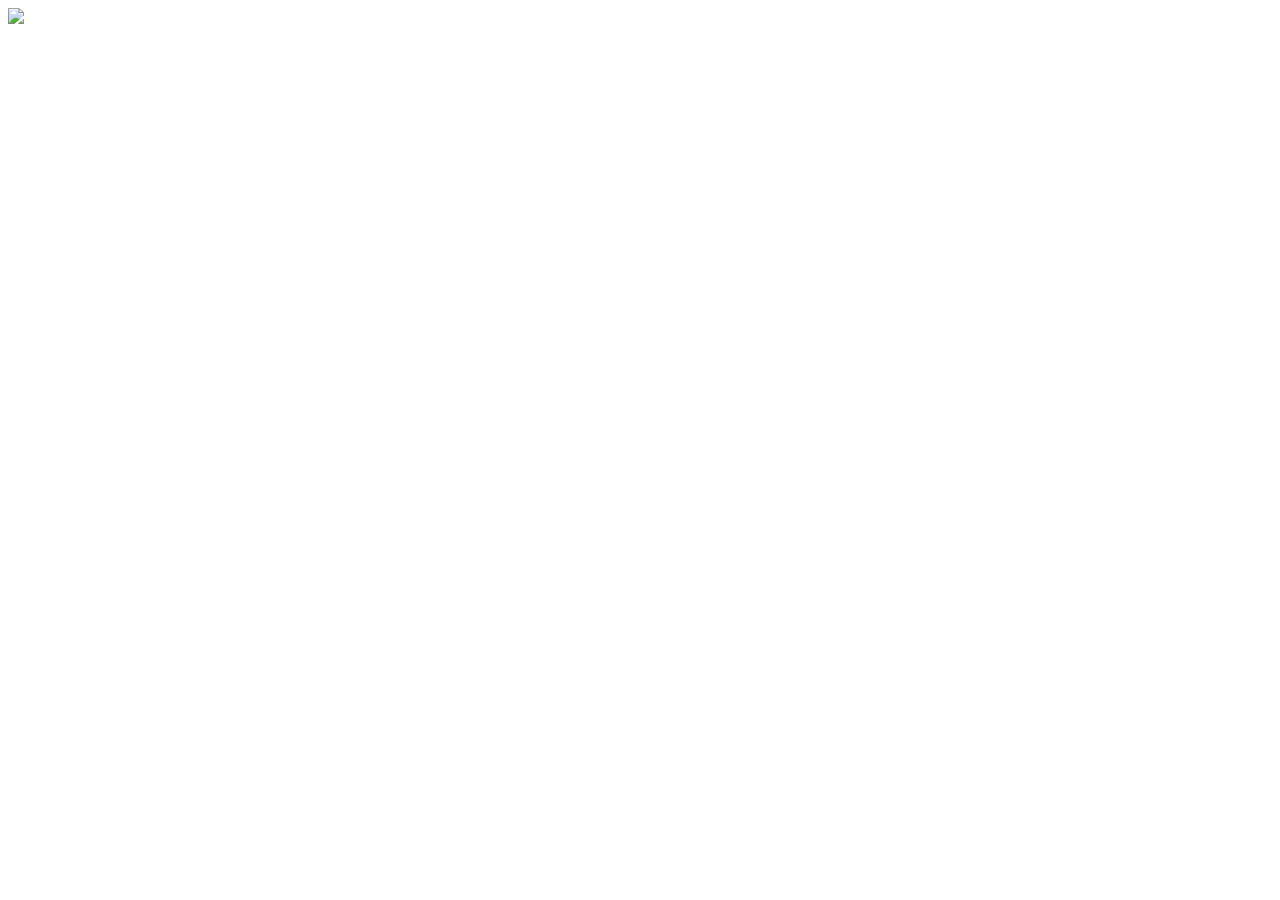
==== index.html @ 238397b2 "Create index.html" ====
<!DOCTYPE html>
<html lang="en">
<head>
  <meta charset="UTF-8">
  <title>For Saumya 💛</title>
  <link rel="stylesheet" href="style.css">
</head>
<body>

<div class="container">
    <img id="catImage" src="cat1.png" class="cat">

    <div class="banner">
        <p id="message"></p>
    </div>
</div>

<script src="script.js"></script>
</body>
</html>
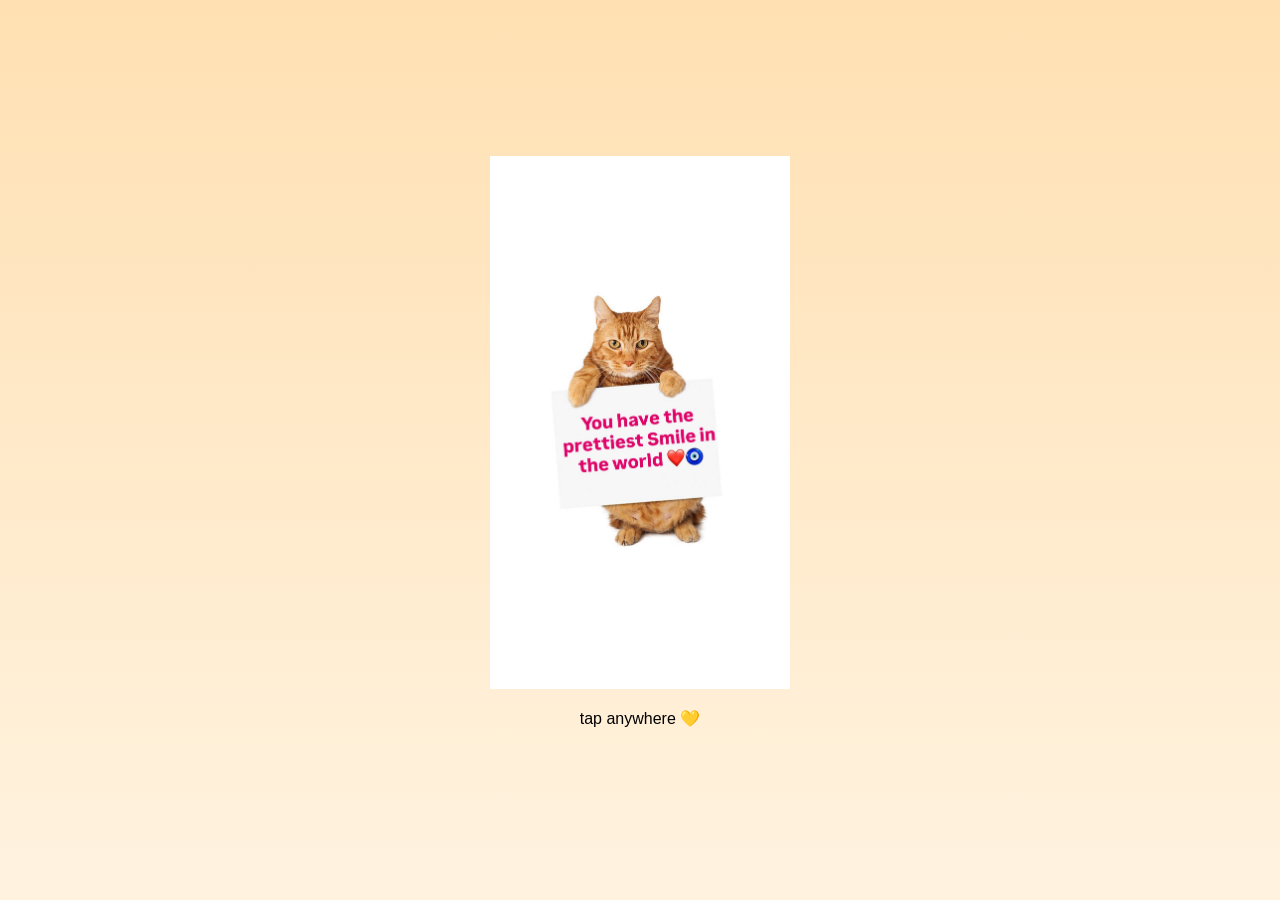
==== commit 88213ffe: "Update index.html" ====
--- a/index.html
+++ b/index.html
@@ -7,12 +7,10 @@
 </head>
 <body>
 
-<div class="container">
+<div class="container" onclick="nextScene()">
     <img id="catImage" src="cat1.png" class="cat">
 
-    <div class="banner">
-        <p id="message"></p>
-    </div>
+    <p class="hint">tap anywhere 💛</p>
 </div>
 
 <script src="script.js"></script>
--- a/style.css
+++ b/style.css
@@ -0,0 +1,43 @@
+body {
+  margin: 0;
+  padding: 0;
+  background: linear-gradient(to bottom, #ffe0b2, #fff3e0);
+  font-family: 'Poppins', sans-serif;
+  display: flex;
+  justify-content: center;
+  align-items: center;
+  height: 100vh;
+  overflow: hidden;
+}
+
+.container {
+  text-align: center;
+  position: relative;
+}
+
+.cat {
+  width: 300px;
+  transition: opacity 1s ease;
+}
+
+.fade-out {
+  opacity: 0;
+}
+
+.banner {
+  position: absolute;
+  top: 60%;
+  left: 50%;
+  transform: translate(-50%, -50%);
+  background: #fff;
+  padding: 15px 25px;
+  border-radius: 20px;
+  box-shadow: 0 5px 15px rgba(0,0,0,0.2);
+  width: 280px;
+}
+
+#message {
+  font-size: 16px;
+  color: #ff7043;
+  font-weight: 600;
+}
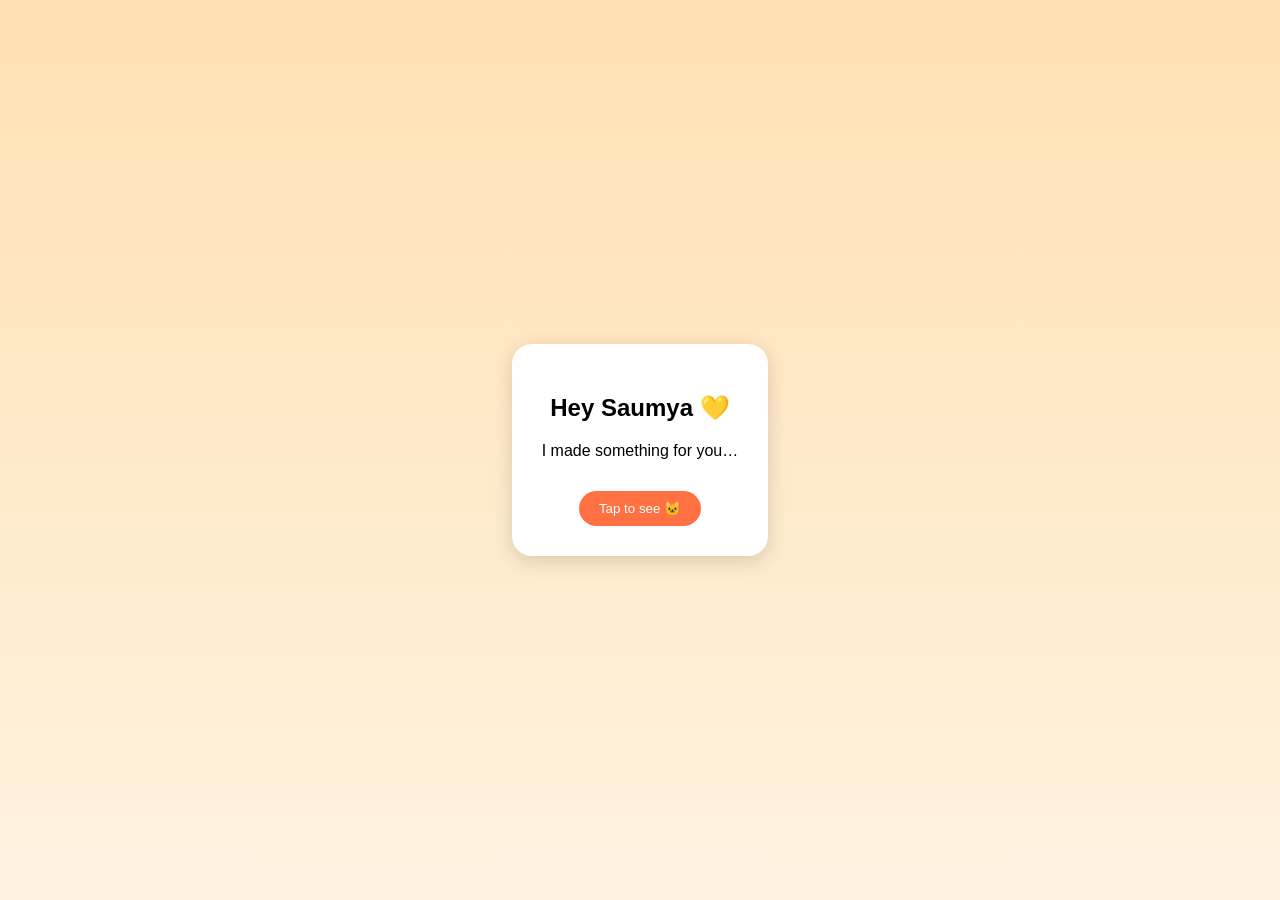
==== commit 2a8dd19e: "Update index.html" ====
--- a/index.html
+++ b/index.html
@@ -1,18 +1,61 @@
 <!DOCTYPE html>
 <html lang="en">
 <head>
-  <meta charset="UTF-8">
-  <title>For Saumya 💛</title>
-  <link rel="stylesheet" href="style.css">
+<meta charset="UTF-8">
+<title>Hey Saumya 💛</title>
+
+<style>
+body {
+  margin: 0;
+  height: 100vh;
+  display: flex;
+  justify-content: center;
+  align-items: center;
+  background: linear-gradient(to bottom, #ffe0b2, #fff3e0);
+  font-family: sans-serif;
+  text-align: center;
+  transition: opacity 1s ease;
+}
+
+.fade-out {
+  opacity: 0;
+}
+
+.box {
+  background: white;
+  padding: 30px;
+  border-radius: 20px;
+  box-shadow: 0 5px 20px rgba(0,0,0,0.15);
+}
+
+button {
+  margin-top: 15px;
+  padding: 10px 20px;
+  border: none;
+  background: #ff7043;
+  color: white;
+  border-radius: 20px;
+  cursor: pointer;
+}
+</style>
 </head>
+
 <body>
 
-<div class="container" onclick="nextScene()">
-    <img id="catImage" src="cat1.png" class="cat">
-
-    <p class="hint">tap anywhere 💛</p>
+<div class="box">
+  <h2>Hey Saumya 💛</h2>
+  <p>I made something for you…</p>
+  <button onclick="start()">Tap to see 🐱</button>
 </div>
 
-<script src="script.js"></script>
+<script>
+function start() {
+  document.body.classList.add("fade-out");
+  setTimeout(() => {
+    window.location.href = "main.html";
+  }, 1000);
+}
+</script>
+
 </body>
 </html>
